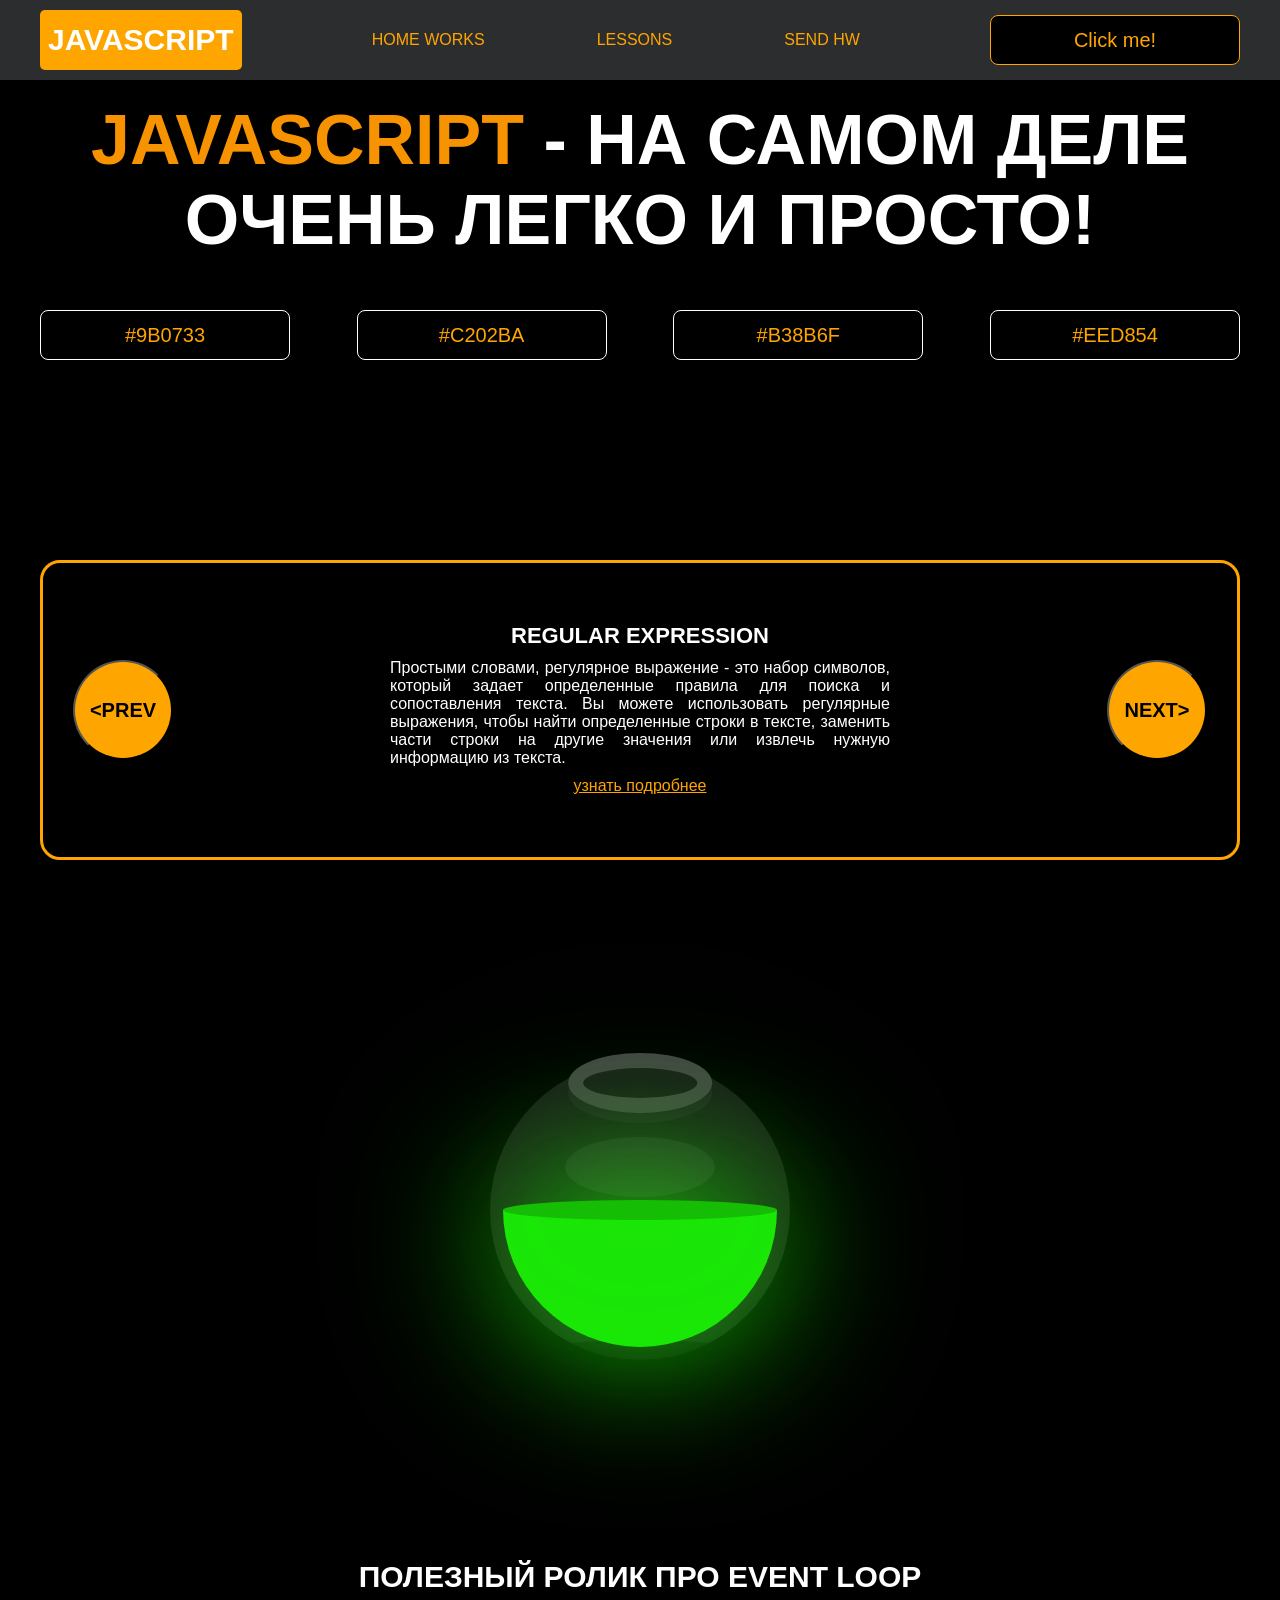
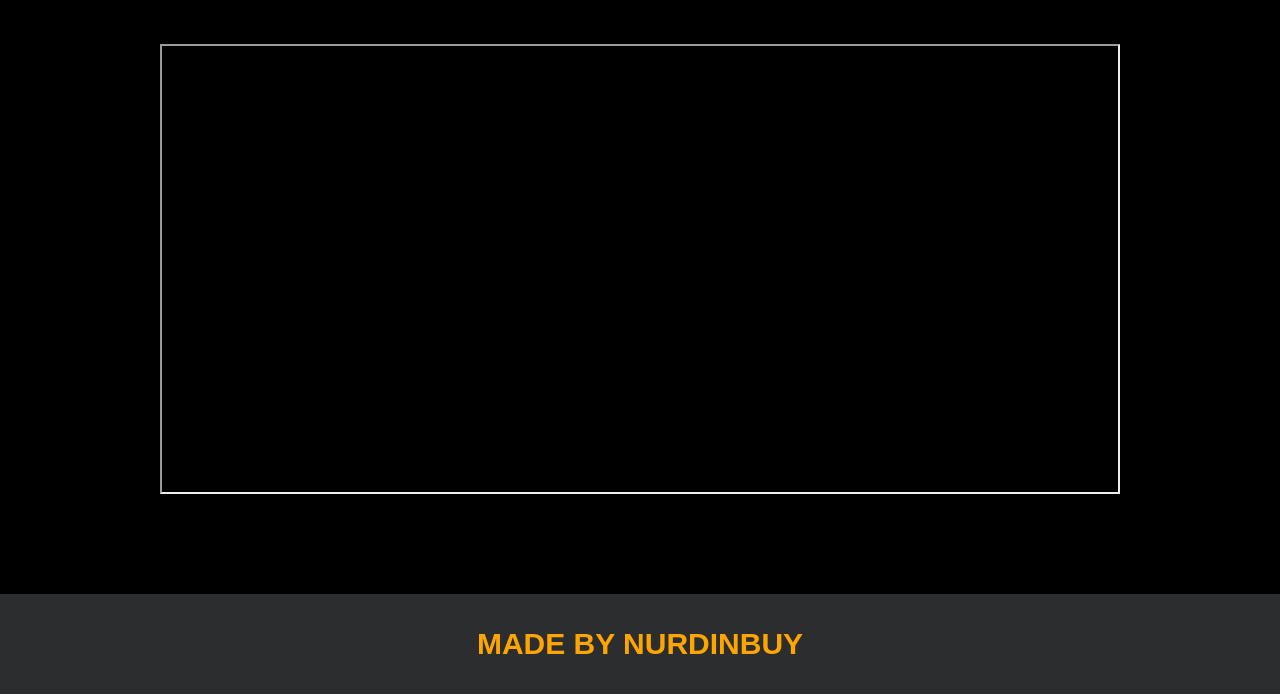
==== turusbekov_janybek/index.html @ 993e1bd7 "Add files via upload" ====
<!DOCTYPE html>
<html lang="en">
<head>
    <meta charset="UTF-8">
    <title>Java Script</title>
    <link rel="stylesheet" href="css/style.css">
    <link rel="stylesheet" href="css/core.css">
</head>
<body>

<div class="wrapper">
    <div class="header">
        <div class="container">
            <div class="inner_header">
                <a href="index.html">
                    <div class="logotype">
                        <h2>JavaScript</h2>
                    </div>
                </a>
                <ul class="menu">
                    <li class="menu_link">
                        <a href="pages/home_works.html">Home Works</a>
                    </li>
                    <li class="menu_link">
                        <a href="pages/lessons.html">Lessons</a>
                    </li>
                    <li class="menu_link">
                        <a href="http://t.me/nurdinbuy16" target="_blank">Send Hw</a>
                    </li>
                </ul>
                <button class="btn" id="btn-get">Click me!</button>
            </div>
        </div>
    </div>

    <div class="main_block">
        <div class="container">
            <div class="inner_main">
                <h1><strong id="js-color">JavaScript</strong> - на самом деле очень легко и просто!</h1>
                <div class="colors-buttons">
                    <button class="btn btn-color"></button>
                    <button class="btn btn-color"></button>
                    <button class="btn btn-color"></button>
                    <button class="btn btn-color"></button>
                </div>
            </div>
        </div>
    </div>

    <div class="slider_block">
        <div class="container">
            <div class="inner_slider">
                <div class="slider">
                    <button class="btn-slide" id="prev">&lt;prev</button>
                    <div class="slide active_slide">
                        <div class="slide_card">
                            <h3>regular expression</h3>
                            <p>Простыми словами, регулярное выражение - это набор символов, который задает определенные правила для поиска и сопоставления текста. Вы можете использовать регулярные выражения, чтобы найти определенные строки в тексте, заменить части строки на другие значения или извлечь нужную информацию из текста.</p>
                            <a href="https://developer.mozilla.org/ru/docs/Web/JavaScript/Guide/Regular_expressions" target="_blank">узнать подробнее</a>
                        </div>
                    </div>
                    <div class="slide">
                        <div class="slide_card">
                            <h3>recursion</h3>
                            <p>Простыми словами, рекурсия - это, когда функция делает повторяющиеся вызовы самой себя для решения задачи, пока не достигнет определенного условия выхода из рекурсии.</p>
                            <a href="https://learn.javascript.ru/recursion" target="_blank">узнать подробнее</a>
                        </div>
                    </div>
                    <div class="slide">
                        <div class="slide_card">
                            <h3>json</h3>
                            <p>Простыми словами, JSON - это способ представления данных в виде текста, чтобы они могли быть легко поняты и использованы различными программами. Он использует простые правила для описания объектов и массивов, а также для представления простых типов данных, таких как строки, числа, логические значения и т.д.</p>
                            <a href="https://developer.mozilla.org/ru/docs/Learn/JavaScript/Objects/JSON" target="_blank">узнать подробнее</a>
                        </div>
                    </div>
                    <div class="slide">
                        <div class="slide_card">
                            <h3>event loop</h3>
                            <p>Простыми словами, event loop похож на дежурного, который непрерывно проверяет, произошло ли какое-либо событие, и реагирует на него, когда оно происходит. Он имеет список задач, которые нужно выполнить, и он перебирает этот список событий одно за другим, обрабатывая каждое событие, когда оно наступает.</p>
                            <a href="https://highload.today/kak-ustroen-event-loop-v-javascript-parallelnaya-model-i-tsikl-sobytij/" target="_blank">узнать подробнее</a>
                        </div>
                    </div>
                    <button class="btn-slide" id="next">next&gt;</button>
                </div>
            </div>
        </div>
    </div>

    <div class="botlle">
        <div class="container">
            <div class="bottle_inner">
                <a href="pages/monster.html">
                    <div class="bowl">
                        <div class="shadow"></div>
                        <div class="liquid"></div>

                    </div>
                </a>
            </div>
        </div>
    </div>

    <div class="block_video">
        <div class="container">
            <h3>Полезный ролик про Event Loop</h3>
            <div class="inner_block_video">
                <iframe width="80%" height="450" src="https://www.youtube.com/embed/zDlg64fsQow" title="YouTube video player" frameborder="2" allow="autoplay; clipboard-write; encrypted-media; gyroscope; picture-in-picture; web-share" allowfullscreen></iframe>
            </div>
        </div>
    </div>

    <div class="footer">
        <div class="container">
            <a href="https://www.instagram.com/nurdinbuy/" target="_blank">
                <div class="inner_footer">
                    <h2>Made by NurDinBuy</h2>
                </div>
            </a>
        </div>
    </div>
</div>

<div class="modal">
    <div class="modal_dialog">
        <div class="modal_content">
            <form action="#">
                <div class="modal_close">&times;</div>
                <div class="modal_title">Мы свяжемся с вами как можно быстрее!</div>
                <input
                    required
                    placeholder="Ваше имя"
                    name="name"
                    type="text"
                    class="modal_input"
                >
                <input
                    required
                    placeholder="Ваш номер телефона"
                    name="phone"
                    type="text"
                    class="modal_input"
                >
                <button class="btn btn_dark btn_min">Перезвонить мне</button>
            </form>
        </div>
    </div>
</div>

</body>
<script src="js/main.js"></script>
<script src="js/modal.js"></script>
</html>
---- turusbekov_janybek/css/style.css ----
/* HEADER */

.header {
    height: 80px;
    background: #2c2d2f;
    display: flex;
    align-items: center;
    width: 100%;
    position: fixed;
    top: 0;
    z-index: 2;
}

.inner_header {
    height: 100%;
    display: flex;
    align-items: center;
    justify-content: space-between;
}

/* LOGOTYPE */

.logotype {
    display: flex;
    align-items: center;
    justify-content: center;
    font-size: 22px;
    height: 60px;
    width: fit-content;
    background: var(--orange);
    padding: 8px;
    color: white;
    border-radius: 5px;
    cursor: pointer;
}

/* HEADER MENU */

.menu {
    display: flex;
    justify-content: space-around;
    width: 600px;
}

.menu_link a {
    color: var(--orange);
    text-transform: uppercase;
}

.menu_link a:hover {
    text-decoration: underline;
}

/* MAIN BLOCK */

.main_block {
    padding: 100px 0;
    background: black;
}

/* BUTTONS COLOR PICKER */

.colors-buttons {
    display: flex;
    justify-content: space-between;
    margin-top: 50px;
}

.btn-color {
    border-radius: 20px;
    border-color: white !important;
}

/* FOOTER */

.footer {
    background: #2c2d2f;
    width: 100%;
}

.inner_footer {
    display: flex;
    align-items: center;
    justify-content: center;
    height: 100px;
}

.footer h2 {
    text-transform: uppercase;
    color: var(--orange);
    font-weight: 600;
}


/* SLIDER BLOCK */

.slider_block {
    padding: 100px 0;
    background: black;
}

.slider {
    position: relative;
    width: 100%;
    height: 300px;
    overflow: hidden;
    border: 3px solid var(--orange);
    border-radius: 20px;
    display: flex;
    align-items: center;
    justify-content: space-between;
    padding: 0 30px;
}

.slide {
    position: absolute;
    top: 60px;
    left: 0;
    width: 100%;
    height: 100%;
    display: none;
    transition: opacity 0.5s ease-in-out;
}

.slide_card {
    color: white;
    margin: 0 auto;
    width: 500px;
    text-align: center;
}

.slide_card h3 {
    color: white;
    text-transform: uppercase;
    font-size: 22px;
}

.slide_card p {
    font-size: 16px;
    text-align: justify;
    margin: 10px 0;
}

.slide_card a {
    color: var(--orange);
    text-decoration: underline;
}

.slide.active_slide {
    display: block;
}

/* VIDEO BLOCK */

.block_video {
    background: black;
    padding: 100px 0;
}

.inner_block_video {
    display: flex;
    justify-content: center;
    margin-top: 50px;
}

/* MODAL */

.modal {
    position: fixed;
    height: 100%;
    width: 100%;
    top: 0;
    left: 0;
    z-index: 2;
    background: rgba(0, 0, 0, 0.5);
    backdrop-filter: blur(10px);
    display: none;
}

.modal_dialog {
    max-width: 500px;
    margin: 200px auto;
}

.modal_content {
    position: relative;
    width: 100%;
    padding: 40px;
    background-color: black;
    border: 2px solid var(--orange);
    border-radius: 4px;
    max-height: 80vh;
    overflow-y: auto;
}

.modal_content form {
    display: flex;
    flex-direction: column;
    align-items: center;
}

.modal_close {
    position: absolute;
    top: 8px;
    right: 14px;
    font-size: 30px;
    color: red;
    opacity: 0.5;
    font-weight: 700;
    border: none;
    background-color: transparent;
    cursor: pointer;
}

.modal_title {
    text-align: center;
    font-size: 22px;
    text-transform: uppercase;
    color: white;
}

.modal_input, .btn_min {
    width: 100% !important;
    margin-top: 10px;
}


/*-------BOTTLE-------*/

.botlle {
    background: black;
    padding: 100px 0;
}

.bottle_inner {
    display: flex;
    justify-content: center;
    align-items: center;
}

.bowl {
    position: relative;
    width: 300px;
    height: 300px;
    background: rgba(255, 255, 255, 0.1);
    border-radius: 50%;
    border: 8px solid transparent;
    animation: animate 5s linear infinite;
    transform-origin: bottom center;
    animation-play-state: run;
}

@keyframes animate {
    0% {
        transform: rotate(0deg);
    }
    25% {
        transform: rotate(22deg);
    }
    50% {
        transform: rotate(0deg);
    }
    75% {
        transform: rotate(-22deg);
    }
    100% {
        filter: hue-rotate(360deg);
    }
}

.bowl::before {
    content: "";
    position: absolute;
    top: -15px;
    left: 50%;
    transform: translateX(-50%);
    width: 40%;
    height: 30px;
    border: 15px solid #444;
    border-radius: 50%;
    box-shadow: 0 10px #222;

}

.bowl::after {
    content: "";
    position: absolute;
    top: 35%;
    left: 50%;
    transform: translate(-50%, -50%);
    width: 150px;
    height: 60px;
    background: rgba(255, 255, 255, 0.05);
    transform-origin: center;
    animation: animatebowlshadow 5s linear infinite;
    border-radius: 50%;
    animation-play-state: running;

}


@keyframes animatebowlshadow {
    0% {
        left: 50%;
        width: 150px;
        height: 60px;
    }
    25% {
        left: 55%;
        width: 140px;
        height: 65px;
    }
    50% {
        left: 50%;
        width: 150px;
        height: 60px;
    }
    75% {
        left: 45%;
        width: 140px;
        height: 65px;
    }
    100% {


    }
}


.liquid {
    position: absolute;
    top: 50%;
    left: 5px;
    right: 5px;
    bottom: 5px;
    background: #1ae907;
    border-bottom-left-radius: 150px;
    border-bottom-right-radius: 150px;
    filter: drop-shadow(0 0 80px #1ae907);
    transform-origin: top center;
    animation: animateliquid 5s linear infinite;
    animation-play-state: running;
}

@keyframes animateliquid {
    0% {
        transform: rotate(0deg);
    }
    25% {
        transform: rotate(-22deg);
    }
    30% {
        transform: rotate(-23deg);
    }
    50% {
        transform: rotate(0deg);
    }
    75% {
        transform: rotate(22deg);
    }
    80% {
        transform: rotate(23deg);
    }
    100% {
        transform: rotate(0deg);
    }


}

.liquid::before {
    content: "";
    position: absolute;
    top: -10px;
    width: 100%;
    height: 20px;
    background: #15be05;
    border-radius: 50%;
    filter: drop-shadow(0 0 80px #15be05);
}

.shadow {
    position: absolute;
    top: calc(50% + 150px);
    left: 50%;
    transform: translate(-50%, -50%);
    width: 260px;
    height: 40px;
    background: rgba(0, 0, 0, 0.5);
    border-radius: 50%;
    animation: animateshadow 5s linear infinite;
    animation-play-state: running;

}

@keyframes animateshadow {
    0% {
        left: 50%;
        width: 260px;
        height: 40px;
        top: calc(50% + 150px);

    }

    25% {
        left: 55%;
        width: 265px;
        height: 30px;
        top: calc(50% + 130px);

    }
    50% {
        left: 50%;
        width: 260px;
        height: 40px;
        top: calc(50% + 150px);

    }
    75% {
        left: 45%;
        width: 265px;
        height: 30px;
        top: calc(50% + 130px);

    }
    100% {
    }
}
---- turusbekov_janybek/css/core.css ----
* {
    margin: 0;
    padding: 0;
    box-sizing: border-box;
}

.container {
    width: 1200px;
    margin: 0 auto;
}

body {
    font-family: "Britannic Bold", sans-serif;
    background: #c2d0d0;
}

.btn {
    width: 250px;
    height: 50px;
    font-size: 20px;
    cursor: pointer;
    border: 1px solid var(--orange);
    background: black;
    color: var(--orange);
    border-radius: 8px;
}

.btn:hover {
    background: #414349;
}

.btn:active {
    background: #56585D;
    border: 2px solid var(--orange);
}

a {
    text-decoration: none;
}

li {
    list-style: none;
}

h1 {
    text-align: center;
    font-size: 70px;
    color: white;
    margin: 0 auto;
    text-transform: uppercase;
    font-weight: 600;
}

h2 {
    text-align: center;
    font-size: 30px;
    color: white;
    margin: 0 auto;
    text-transform: uppercase;
    font-weight: 600;
}

h3 {
    text-align: center;
    font-size: 30px;
    color: white;
    margin: 0 auto;
    text-transform: uppercase;
    font-weight: 600;
}

h4 {
    font-size: 24px;
    color: white;
    text-transform: uppercase;
    font-weight: 600;
}

strong {
    color: #F79300;
}

label {
    font-size: 24px;
    color: var(--orange);
}

input {
    width: 350px;
    height: 50px;
    font-size: 20px;
    padding-left: 5px;
    color: var(--orange);
    background: black;
    border: 2px solid var(--orange);
}

.checker {
    color: white;
    font-size: 30px;
}

.btn-slide {
    display: block;
    width: 100px;
    height: 100px;
    background: var(--orange);
    color: black;
    font-size: 20px;
    text-transform: uppercase;
    border-radius: 50%;
    font-weight: 800;
    z-index: 1;
}

.btn-slide:hover {
    background: #b68733 !important;
    cursor: pointer;
    color: white;
}

:root {
    --orange: orange;
    --black: black;
}
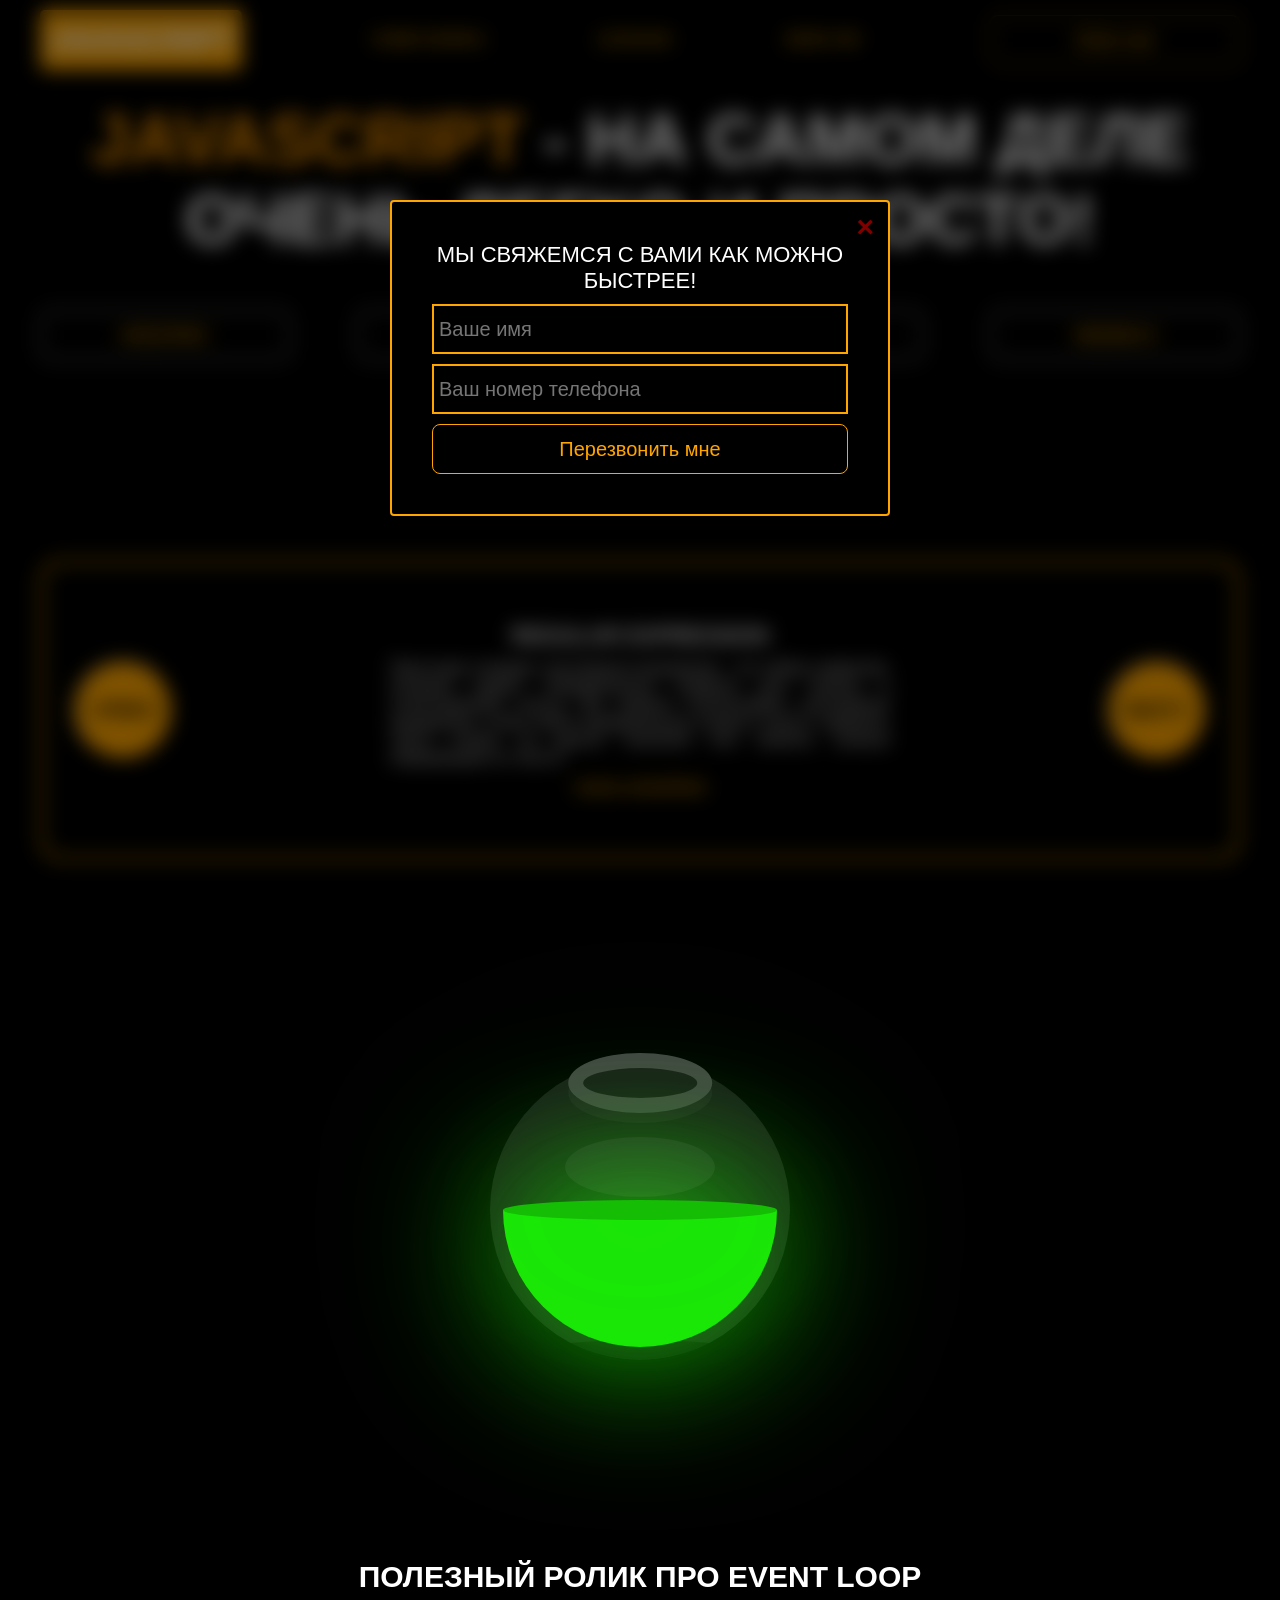
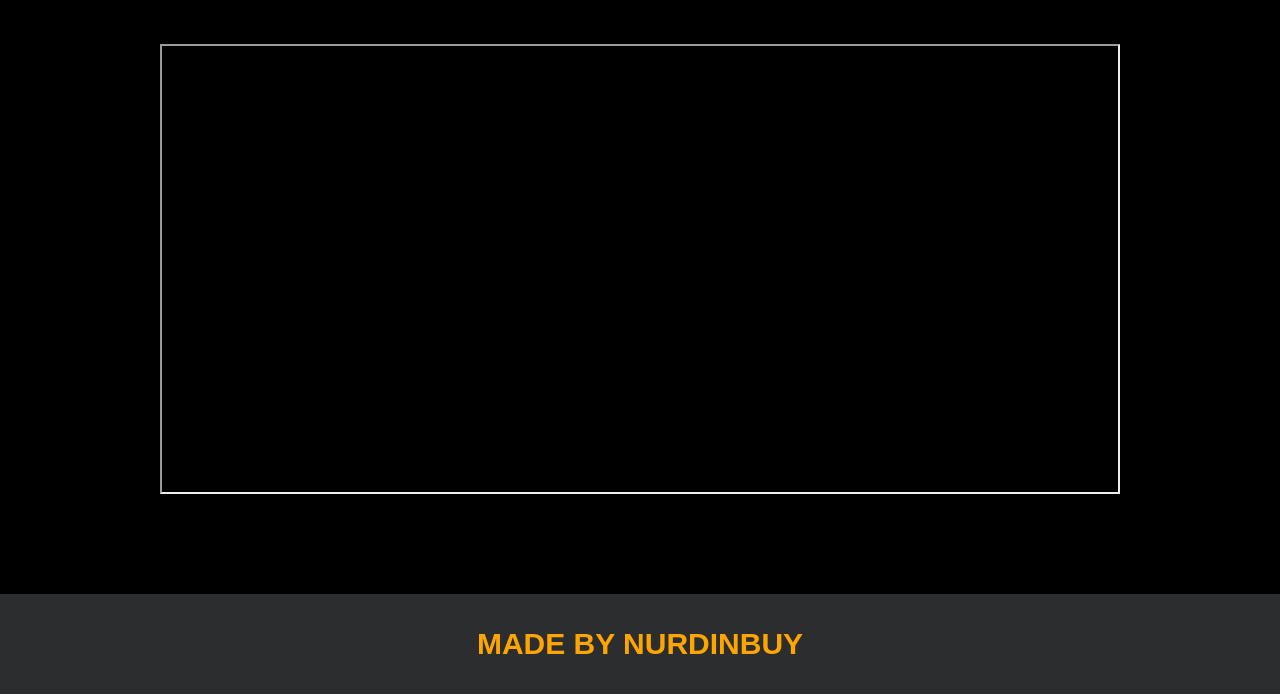
==== commit a82a0e65: "Add files via upload" ====
--- a/turusbekov_janybek/index.html
+++ b/turusbekov_janybek/index.html
@@ -25,7 +25,7 @@
                         <a href="pages/lessons.html">Lessons</a>
                     </li>
                     <li class="menu_link">
-                        <a href="http://t.me/nurdinbuy16" target="_blank">Send Hw</a>
+                        <a href="pages/send_hw.html">Send Hw</a>
                     </li>
                 </ul>
                 <button class="btn" id="btn-get">Click me!</button>
--- a/turusbekov_janybek/css/style.css
+++ b/turusbekov_janybek/css/style.css
@@ -2,7 +2,7 @@
 
 .header {
     height: 80px;
-    background: #2c2d2f;
+    background: transparent;
     display: flex;
     align-items: center;
     width: 100%;
@@ -33,7 +33,9 @@
     border-radius: 5px;
     cursor: pointer;
 }
-
+.block_user{
+    margin-top: 100px;
+}
 /* HEADER MENU */
 
 .menu {
